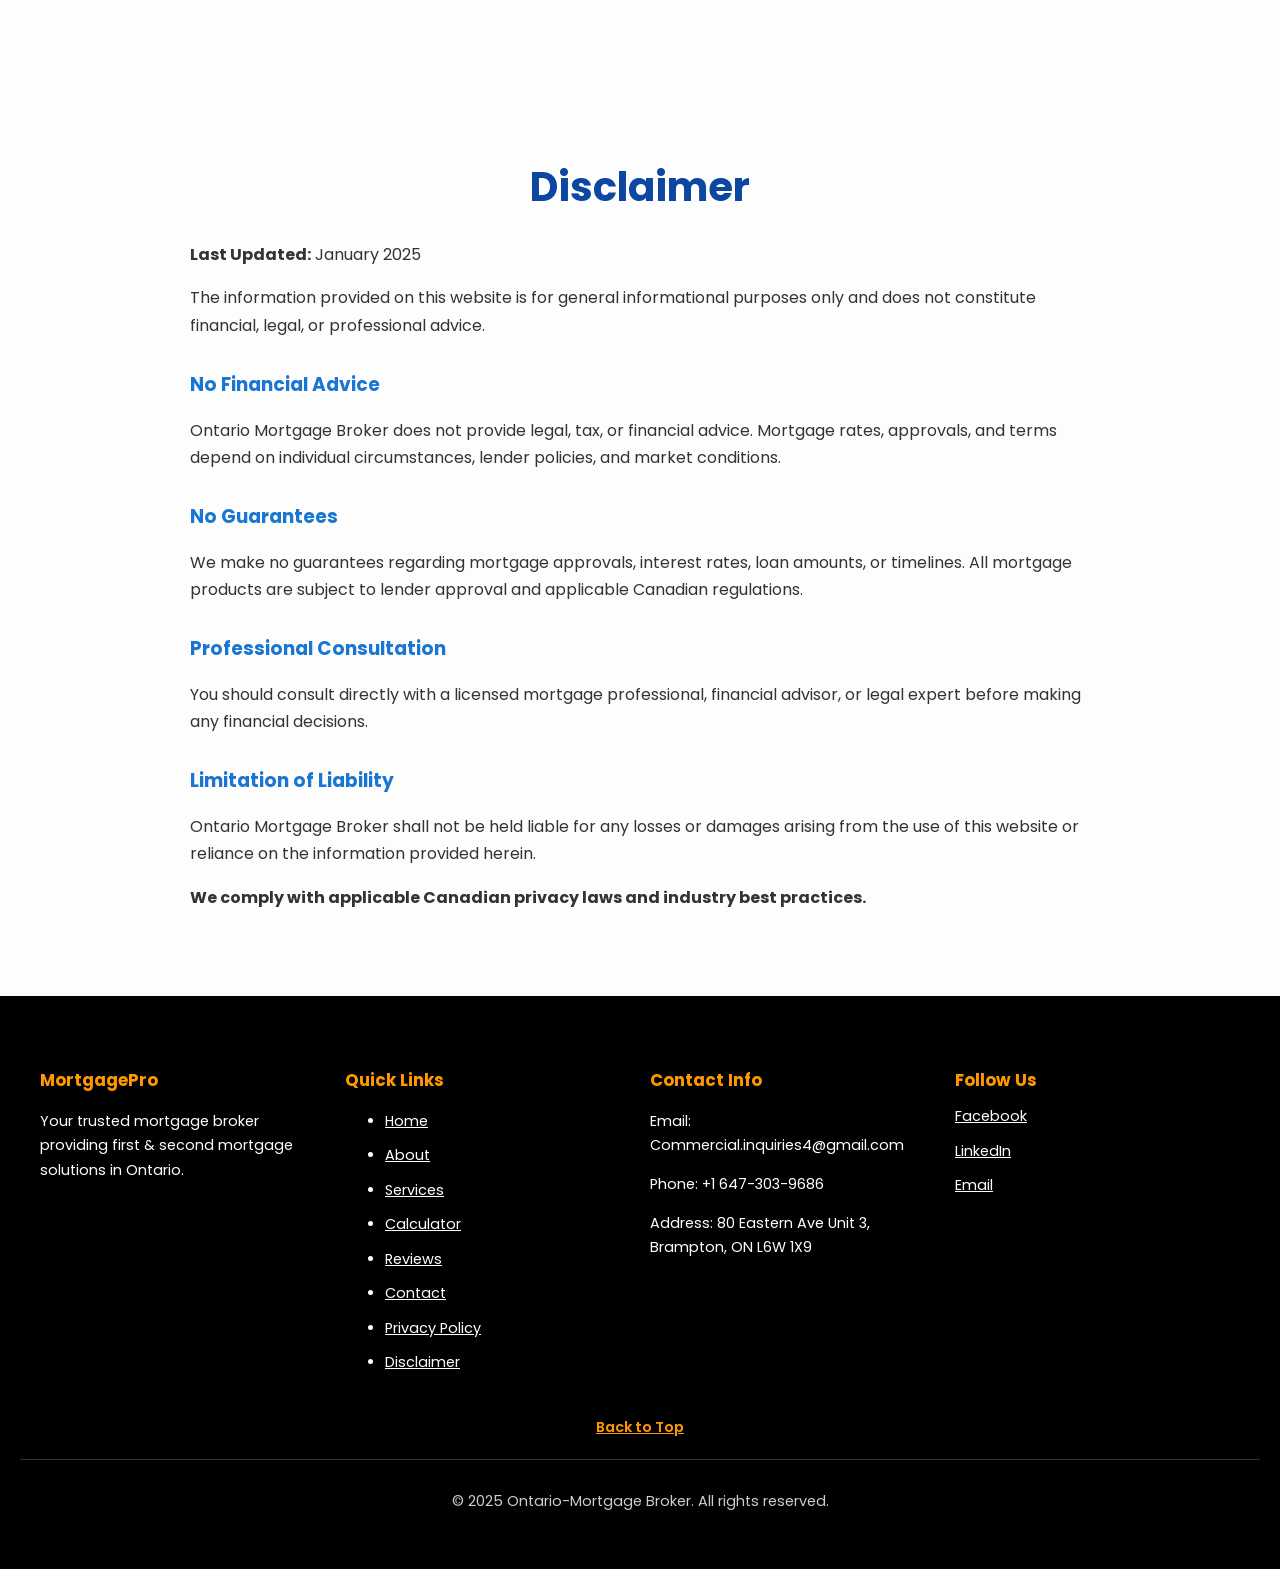
==== disclaimer.html @ c8180753 "All recent changes deployed" ====
<!DOCTYPE html>
<!-- <html lang="en"> -->
  <html lang="en-CA">
<head>
<meta charset="UTF-8">
<meta http-equiv="X-UA-Compatible" content="IE=edge">
<meta name="referrer" content="strict-origin-when-cross-origin">
<link rel="canonical" href="https://ontario-mortgagebroker.ca/disclaimer.html">
<meta name="viewport" content="width=device-width, initial-scale=1.0">
<meta name="description" content="Disclaimer of Ontario Mortgage Broker – Informational purposes only, not financial or legal advice.">
<meta name="keywords" content="Disclaimer, Mortgage Broker Ontario, Financial Advice, First & Second Mortgages">
<title>Disclaimer | Ontario Mortgage Broker</title>
<link rel="canonical" href="https://ontario-mortgagebroker.ca/disclaimer.html">

<link href="https://fonts.googleapis.com/css2?family=Poppins:wght@400;600&display=swap" rel="stylesheet">
<style>
  body { font-family: 'Poppins', sans-serif; margin:0; padding:0; background:#fdfdfd; color:#333; line-height:1.7; }
  section { max-width:900px; margin:100px auto 50px; padding:20px; }
  h1 { font-size:2.5rem; color:#0d47a1; margin-bottom:20px; text-align:center; }
  h3 { color:#1976d2; margin-top:30px; margin-bottom:10px; }
  p { margin-bottom:15px; }
  footer { background:#000; color:#fff; padding:40px 20px; font-size:0.9rem; }
  .footer-container { display:flex; flex-wrap:wrap; gap:20px; max-width:1200px; margin:auto; justify-content:space-between; }
  .footer-col { flex:1 1 200px; }
  .footer-col h3 { margin-bottom:10px; color:#ff9800; }
  .footer-col p, .footer-col ul, .footer-col a { margin-bottom:10px; color:#fff; }
  .footer-col a { display:inline-block; transition:0.3s; }
  .footer-col a:hover { color:#ff9800; text-decoration:underline; }
  .footer-bottom { text-align:center; margin-top:20px; border-top:1px solid #333; padding-top:15px; color:#ccc; }
  @media(max-width:768px){ .footer-container { flex-direction:column; gap:15px; } }
</style>
</head>
<body id="top">

<section>
  <h1>Disclaimer</h1>
  <p><strong>Last Updated:</strong> January 2025</p>

  <p>
    The information provided on this website is for general informational purposes only
    and does not constitute financial, legal, or professional advice.
  </p>

  <h3>No Financial Advice</h3>
  <p>
    Ontario Mortgage Broker does not provide legal, tax, or financial advice.
    Mortgage rates, approvals, and terms depend on individual circumstances,
    lender policies, and market conditions.
  </p>

  <h3>No Guarantees</h3>
  <p>
    We make no guarantees regarding mortgage approvals, interest rates, loan amounts,
    or timelines. All mortgage products are subject to lender approval and applicable
    Canadian regulations.
  </p>

  <h3>Professional Consultation</h3>
  <p>
    You should consult directly with a licensed mortgage professional, financial advisor,
    or legal expert before making any financial decisions.
  </p>

  <h3>Limitation of Liability</h3>
  <p>
    Ontario Mortgage Broker shall not be held liable for any losses or damages arising
    from the use of this website or reliance on the information provided herein.
  </p>

  <p><strong>
    We comply with applicable Canadian privacy laws and industry best practices.
  </strong></p>
</section>


<!-- Footer (Same as Privacy Policy) -->
<footer>
  <div class="footer-container">
    <div class="footer-col">
      <h3>MortgagePro</h3>
      <p>Your trusted mortgage broker providing first & second mortgage solutions in Ontario.</p>
    </div>
    <div class="footer-col">
      <h3>Quick Links</h3>
      <ul>
        <li><a href="index.html#hero">Home</a></li>
        <li><a href="index.html#about">About</a></li>
        <li><a href="index.html#services">Services</a></li>
        <li><a href="index.html#calculator">Calculator</a></li>
        <li><a href="index.html#reviews">Reviews</a></li>
        <li><a href="index.html#contact">Contact</a></li>
        <li><a href="privacy-policy.html">Privacy Policy</a></li>
        <li><a href="disclaimer.html">Disclaimer</a></li>
      </ul>
    </div>
    <div class="footer-col">
      <h3>Contact Info</h3>
      <p>Email: Commercial.inquiries4@gmail.com</p>
      <p>Phone: +1 647-303-9686</p>
      <p>Address: 80 Eastern Ave Unit 3, Brampton, ON L6W 1X9</p>
    </div>
    <div class="footer-col">
      <h3>Follow Us</h3>
      <a href="https://facebook.com" target="_blank">Facebook</a><br>
      <a href="https://linkedin.com" target="_blank">LinkedIn</a><br>
       <a href="mailto:Commercial.inquiries4@gmail.com">Email</a>

    </div>
  </div>
  <div style="text-align:center; margin-top:20px;">
    <a href="#top" style="color:#ff9800; font-weight:600; text-decoration:underline;">Back to Top</a>
  </div>
  <div class="footer-bottom">
    <p>© 2025 Ontario-Mortgage Broker. All rights reserved.</p>
  </div>
</footer>

</body>
</html>
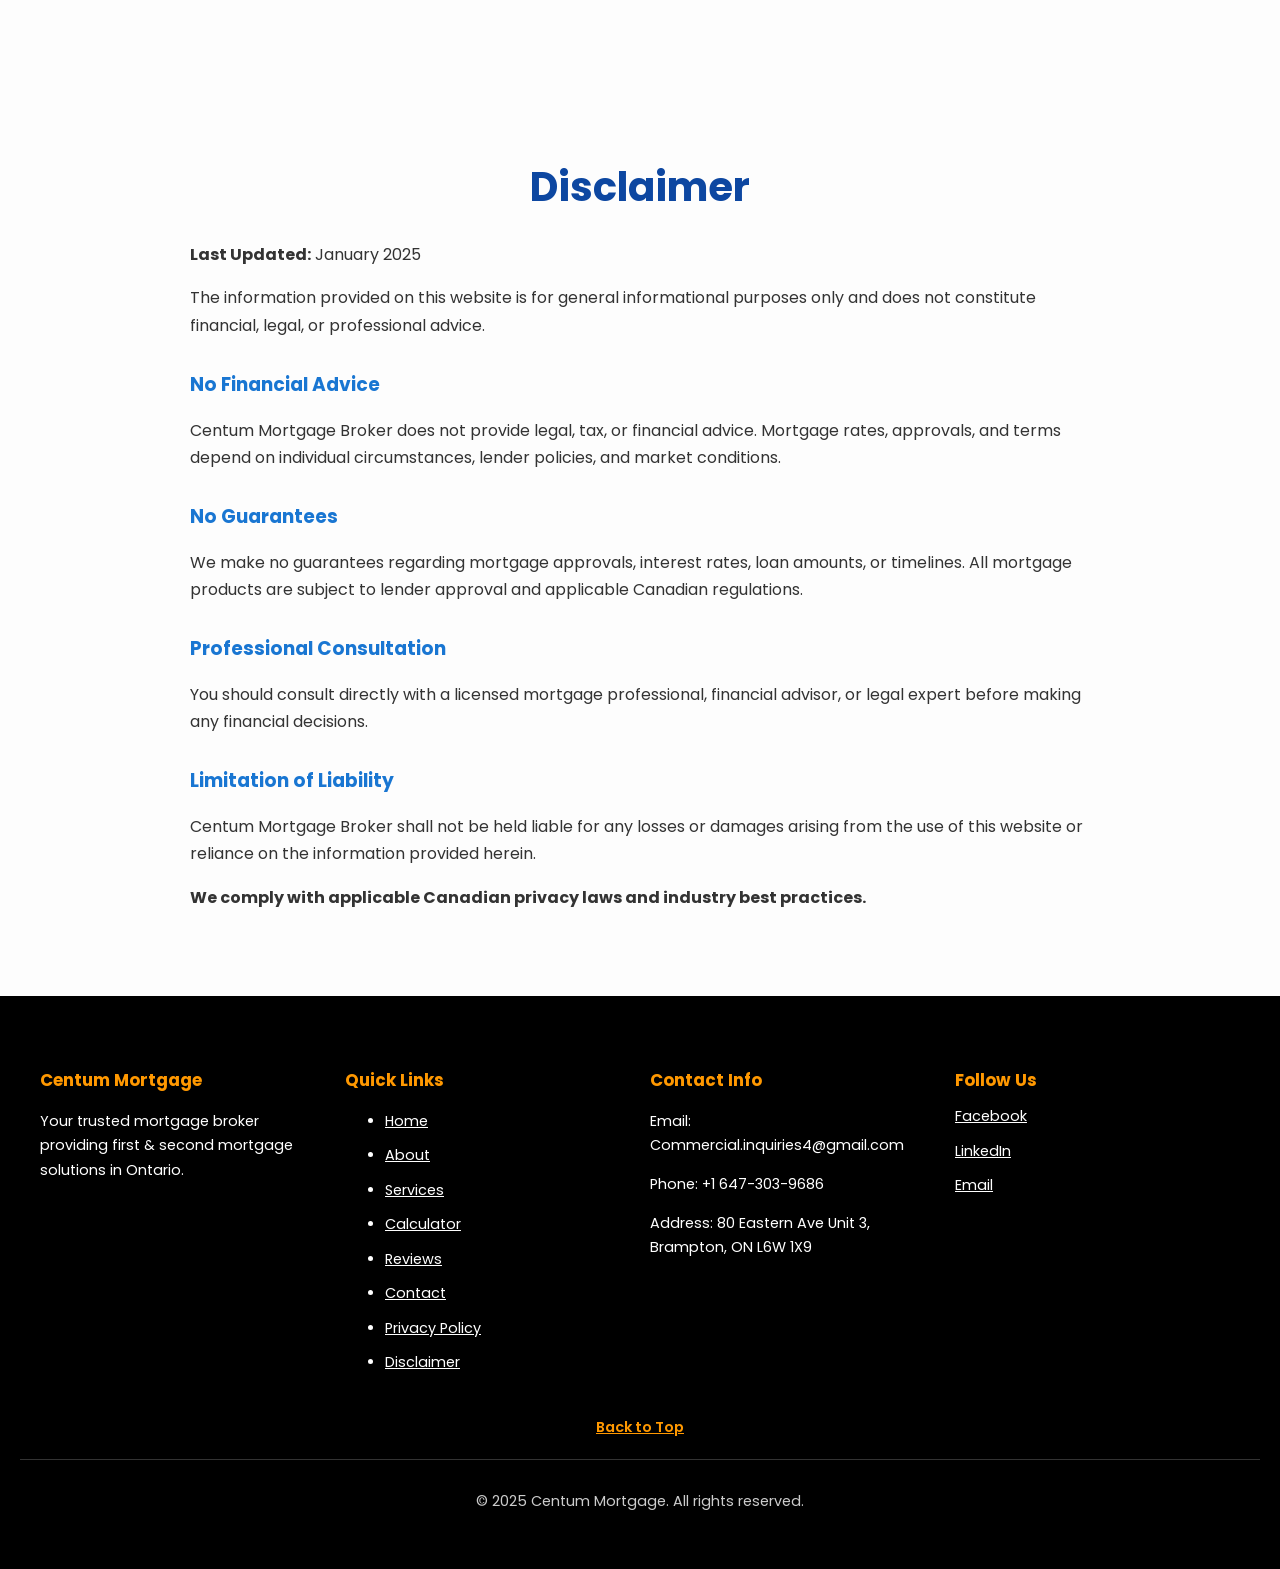
==== commit a19a4723: "All recent changes deployed" ====
--- a/disclaimer.html
+++ b/disclaimer.html
@@ -5,10 +5,12 @@
 <meta charset="UTF-8">
 <meta http-equiv="X-UA-Compatible" content="IE=edge">
 <meta name="referrer" content="strict-origin-when-cross-origin">
-<link rel="canonical" href="https://ontario-mortgagebroker.ca/disclaimer.html">
+<link rel="canonical" href="https://ontariomortgagebrokerca.ca/disclaimer.html">
 <meta name="viewport" content="width=device-width, initial-scale=1.0">
 <meta name="description" content="Disclaimer of Ontario Mortgage Broker – Informational purposes only, not financial or legal advice.">
 <meta name="keywords" content="Disclaimer, Mortgage Broker Ontario, Financial Advice, First & Second Mortgages">
+<meta name="robots" content="index, follow">
+
 <title>Disclaimer | Ontario Mortgage Broker</title>
 <link rel="canonical" href="https://ontario-mortgagebroker.ca/disclaimer.html">
 
@@ -43,7 +45,7 @@
 
   <h3>No Financial Advice</h3>
   <p>
-    Ontario Mortgage Broker does not provide legal, tax, or financial advice.
+    Centum Mortgage Broker does not provide legal, tax, or financial advice.
     Mortgage rates, approvals, and terms depend on individual circumstances,
     lender policies, and market conditions.
   </p>
@@ -63,7 +65,7 @@
 
   <h3>Limitation of Liability</h3>
   <p>
-    Ontario Mortgage Broker shall not be held liable for any losses or damages arising
+    Centum Mortgage Broker shall not be held liable for any losses or damages arising
     from the use of this website or reliance on the information provided herein.
   </p>
 
@@ -77,7 +79,7 @@
 <footer>
   <div class="footer-container">
     <div class="footer-col">
-      <h3>MortgagePro</h3>
+      <h3>Centum Mortgage</h3>
       <p>Your trusted mortgage broker providing first & second mortgage solutions in Ontario.</p>
     </div>
     <div class="footer-col">
@@ -111,7 +113,8 @@
     <a href="#top" style="color:#ff9800; font-weight:600; text-decoration:underline;">Back to Top</a>
   </div>
   <div class="footer-bottom">
-    <p>© 2025 Ontario-Mortgage Broker. All rights reserved.</p>
+    <p>© 2025 Centum Mortgage. All rights reserved.</p>
+
   </div>
 </footer>
 
